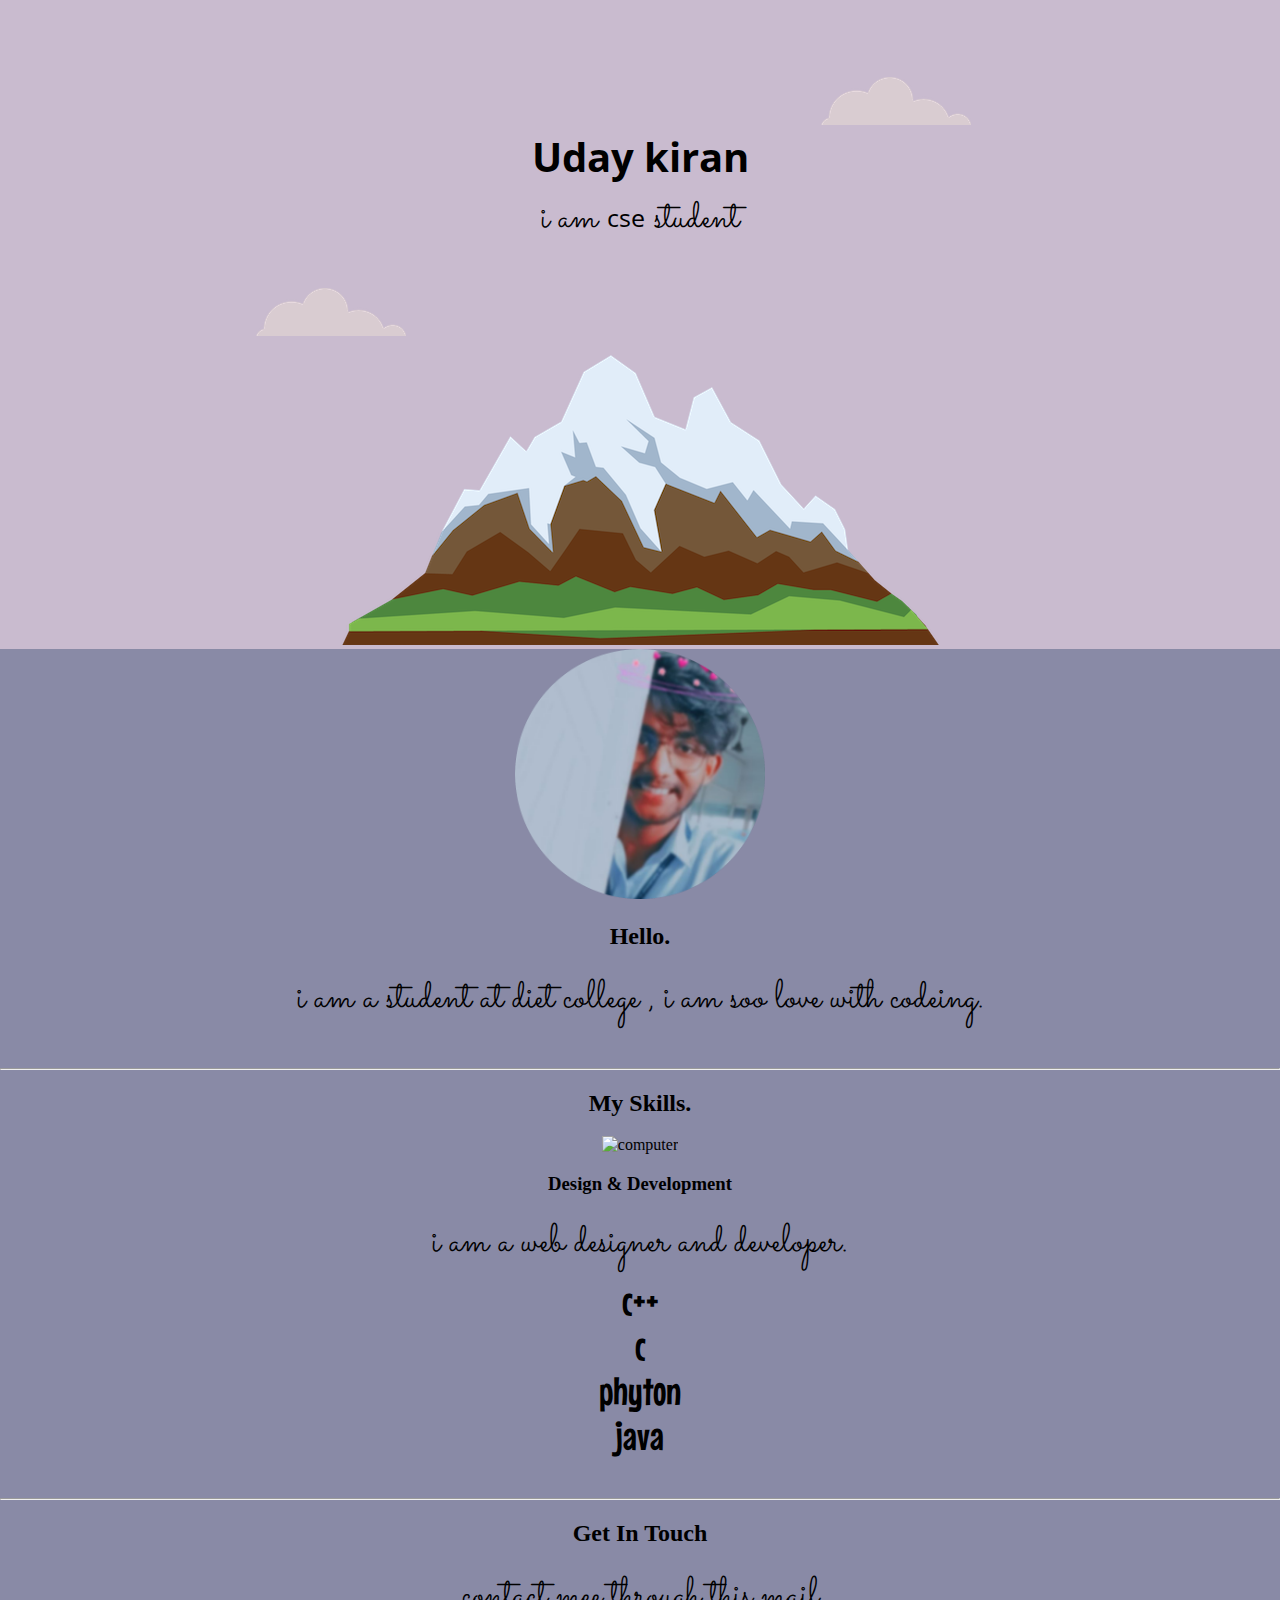
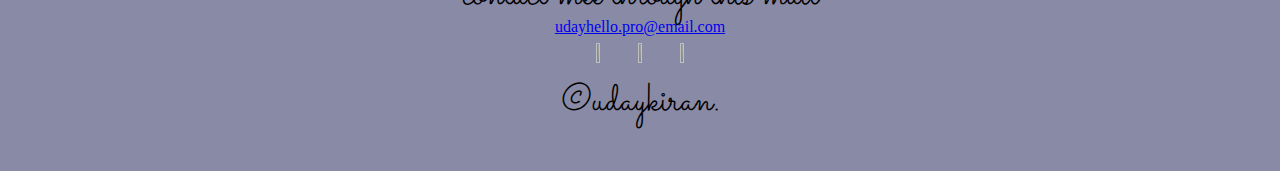
==== personal -site/insex.html @ def0d946 "my personal website" ====
<!DOCTYPE html>
<html lang="en">
<head>
  <meta charset="UTF-8">
  <meta name="viewport" content="width=device-width, initial-scale=1.0">
  <meta http-equiv="X-UA-Compatible" content="ie=edge">
  <link rel="stylesheet" href="css/style.css">
  <link rel="shortcut icon" href="favicon.ico">
  <link rel="preconnect" href="https://fonts.googleapis.com">
<link rel="preconnect" href="https://fonts.gstatic.com" crossorigin>
<link href="https://fonts.googleapis.com/css2?family=Open+Sans:ital,wght@1,800&family=Sacramento&display=swap" rel="stylesheet">
<link href="https://fonts.googleapis.com/css2?family=Mouse+Memoirs&family=Open+Sans:ital,wght@1,800&family=Sacramento&display=swap" rel="stylesheet">
  <title>Document</title>
</head>
<body>
  <div class="top-container">
    <img class="top-cloud" src="pics/cloud.png" alt="cloud">
    <h1>Uday kiran</h1>
    <p>i am <span class="cse">cse</span> student </p>
    <img  class="bottom-cloud" src="pics/cloud.png" alt="cloud">
    <img src="pics/mountain.png" alt="cloud">
    </div>
    <div class="middle-container">
    <div class="profile">
      <img class="pr-pic"src="pics/myy.png" alt="profile">
      <h2>Hello.</h2>
      <p>i am a student at diet college , i am soo love with codeing.</p>
    </div>
    <hr>
    <div class="skills">
      <h2>My Skills.</h2>
      <div class="skill-row">
        <img class="skill" src="https://cdn-icons-png.flaticon.com/256/7648/7648318.png" alt="computer">
        <h3>Design & Development</h3>
        <p class="web">i am a web designer and developer.</p>
        <p class="c">c++<br>c<br>phyton <br>java <br></p>
      </div>

    </div>
    <hr>
    <div class="contact-me">
      <h2>Get In Touch</h2>
      <p class="mee">contact mee through this mail</p>
      <a class="btn" href="mailto:udayhello.pro@email.com">udayhello.pro@email.com</a>
    </div>
  </div>


  <div class="bottom-container">
    <div class="links">
      <a  href="https://www.instagram.com/u__d__a___y__/?igshid=YmMyMTA2M2Y%3D"><img class="footer-link" src="https://cdn-icons-png.flaticon.com/128/1419/1419647.png"></a>
      <a href="https://twitter.com/Uday_Haru?t=5hhz5_SUoPOxTTQM1GXKTw&s=08"><img class="footer-link" src="https://cdn-icons-png.flaticon.com/128/25/25347.png" ></a>
      <a href="https://github.com/udayhello"><img class="footer-link" src="https://cdn-icons.flaticon.com/png/128/3291/premium/3291695.png?token=exp=1659884981~hmac=1b010a3947efb7c78dbab6bfe33f5b98"></a>

    </div>
    <p>©udaykiran.</p>
  </div>

</body>
</html>
---- personal -site/css/style.css ----
body{
  background-color: #898AA6;
  margin: 0;
  text-align: center;
}
.top-container{
  background-color: #C9BBCF;
  margin: 0;
}
h1
{
 font-size :40px;
 width: 20%;
 margin: 0 auto 0 auto;
 font-family: 'Open Sans', sans-serif;

}
p{
  font-size: 40px;
  margin-top: 6px;
  font-family: 'Sacramento', cursive;
}

.cse{
  font-family: 'Open Sans', sans-serif;
  font-size: 25px;
}
.bottom-cloud{
  position: absolute;
  left :20%;

}
.top-cloud{
  position: relative;
  left: 20%;
  margin-top: 6%;
}
.pr-pic{

  height: 250px;
}
.lang{
  height: 250px;
}
.skill
{
  margin: 0;
}
.mee{
  margin: 0;
}
.btn{
  position: relative;
  bottom: 7px;
}
.footer-link{
  height:3%;
  width: 3%;

}
.c{
  font-family: 'Mouse Memoirs', sans-serif;
}
.web
{
  margin-bottom: 6px;
}
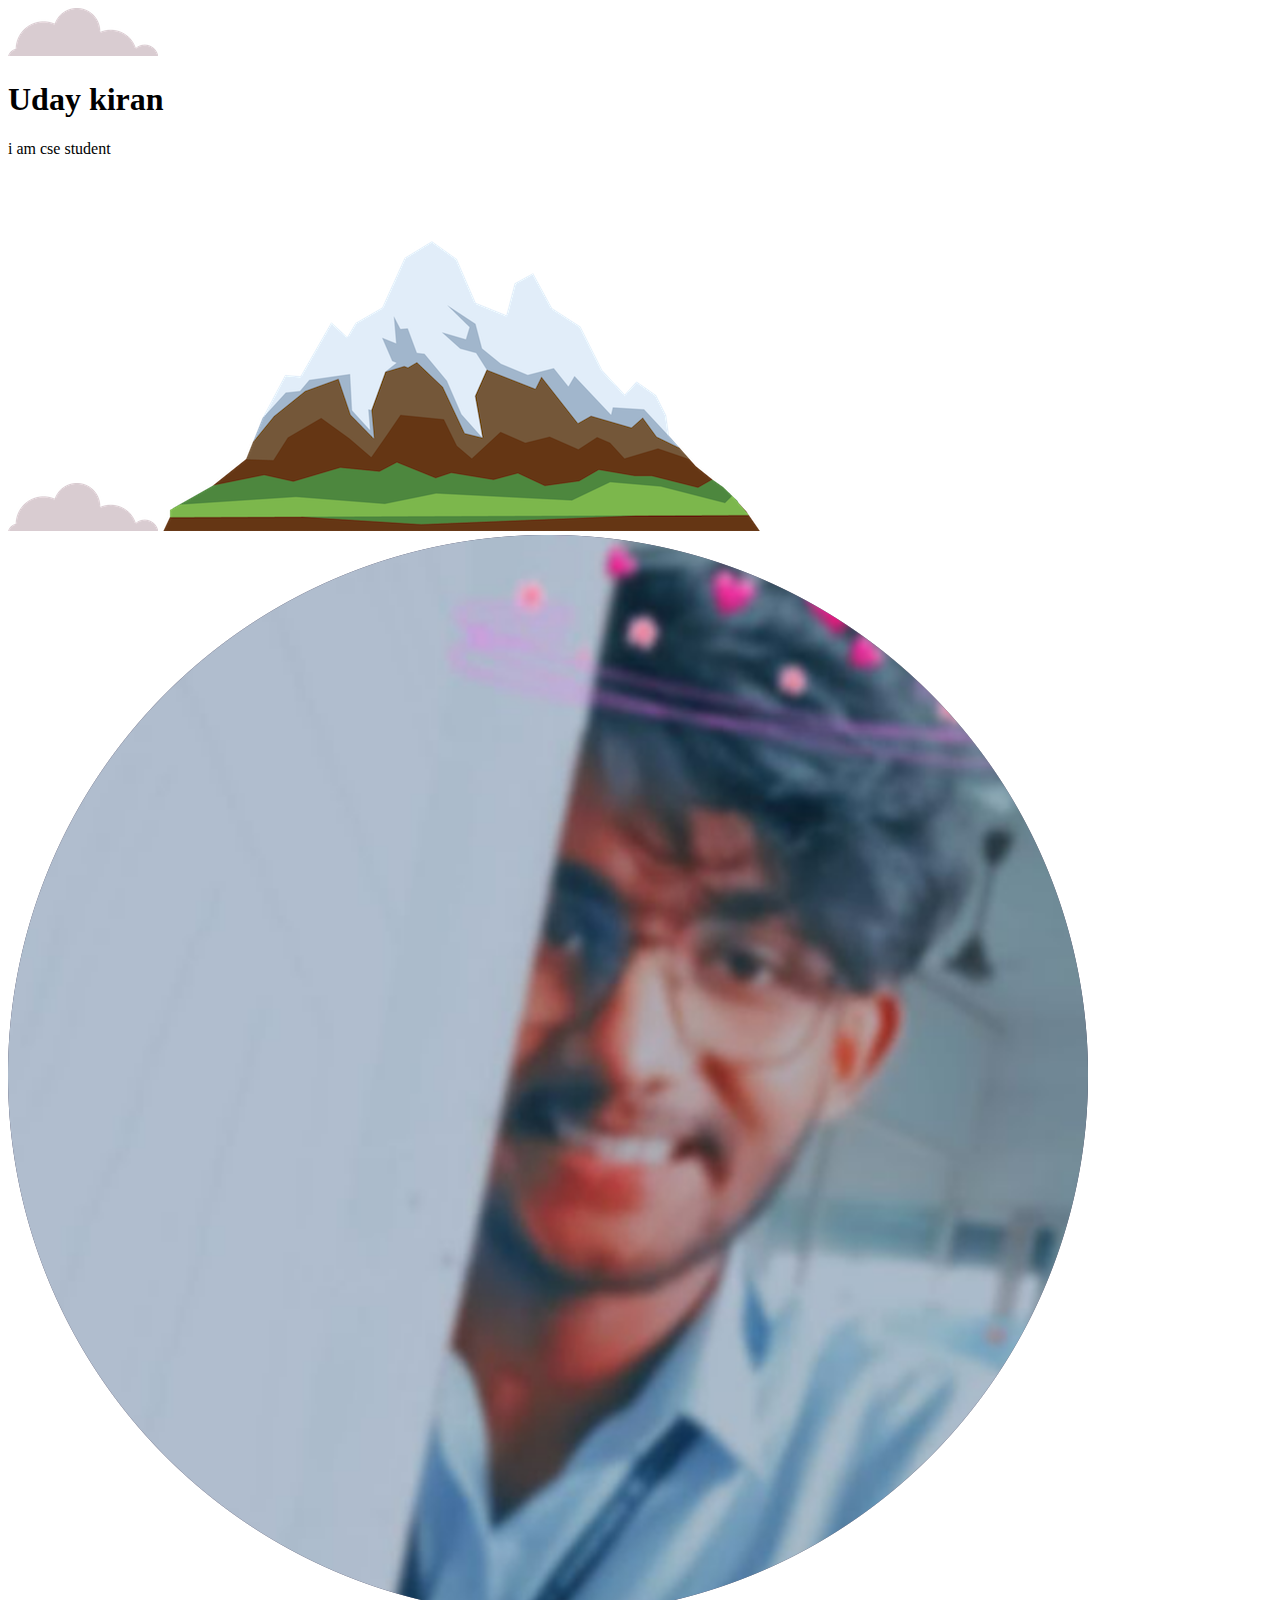
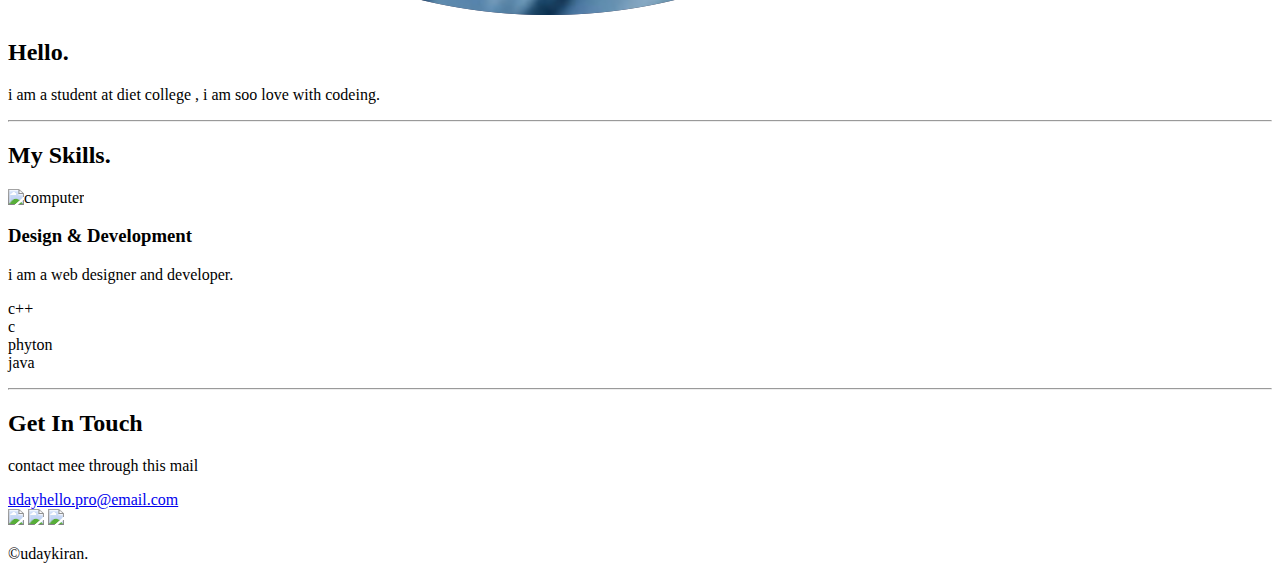
==== commit b0735959: "Update insex.html" ====
--- a/personal -site/insex.html
+++ b/personal -site/insex.html
@@ -4,13 +4,13 @@
   <meta charset="UTF-8">
   <meta name="viewport" content="width=device-width, initial-scale=1.0">
   <meta http-equiv="X-UA-Compatible" content="ie=edge">
-  <link rel="stylesheet" href="css/style.css">
+  <link rel="stylesheet" href="/css/style.css">
   <link rel="shortcut icon" href="favicon.ico">
   <link rel="preconnect" href="https://fonts.googleapis.com">
 <link rel="preconnect" href="https://fonts.gstatic.com" crossorigin>
 <link href="https://fonts.googleapis.com/css2?family=Open+Sans:ital,wght@1,800&family=Sacramento&display=swap" rel="stylesheet">
 <link href="https://fonts.googleapis.com/css2?family=Mouse+Memoirs&family=Open+Sans:ital,wght@1,800&family=Sacramento&display=swap" rel="stylesheet">
-  <title>Document</title>
+  <title>Hello</title>
 </head>
 <body>
   <div class="top-container">
